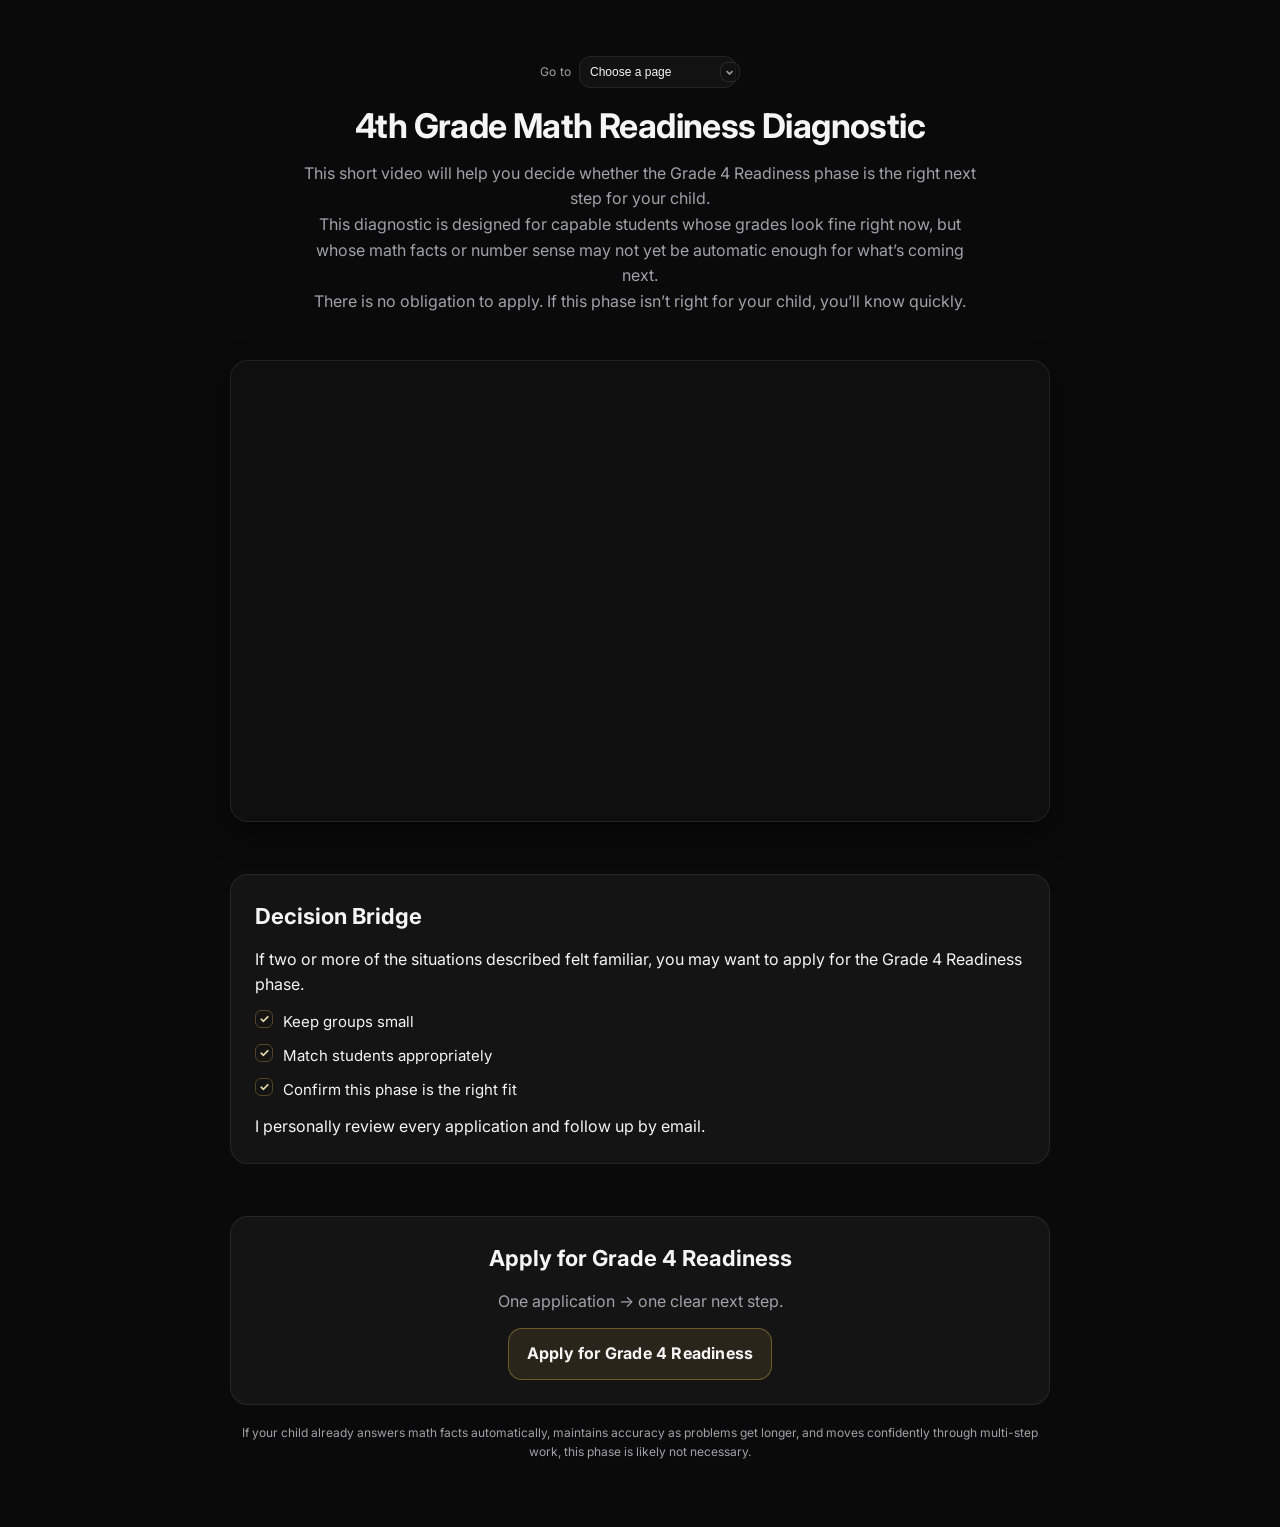
==== diagnostic.html @ a54bfd74 "Add page switcher dropdown" ====
<!doctype html>
<html lang="en">
<head>
  <meta charset="utf-8" />
  <meta name="viewport" content="width=device-width,initial-scale=1" />
  <title>4th Grade Math Readiness Diagnostic | McSpadden Math Lab</title>
  <meta name="description" content="A short diagnostic video to help parents decide whether to apply for Grade 4 Readiness." />
  <link rel="preconnect" href="https://fonts.googleapis.com">
  <link rel="preconnect" href="https://fonts.gstatic.com" crossorigin>
  <link href="https://fonts.googleapis.com/css2?family=Inter:wght@400;600;700&display=swap" rel="stylesheet">
  <style>
    :root {
      --bg: #0a0a0a;
      --card: #141414;
      --text: #f5f5f5;
      --muted: #a1a1aa;
      --accent: #c6a04a;
      --accent-soft: #e7d9a8;
      --border: rgba(255,255,255,0.08);
      --radius-lg: 18px;
      --max-width: 860px;
    }

    * { box-sizing: border-box; margin: 0; padding: 0; }
    body {
      font-family: Inter, system-ui, -apple-system, "Segoe UI", Roboto, Arial, sans-serif;
      background: var(--bg);
      color: var(--text);
      line-height: 1.6;
    }
    a { color: inherit; text-decoration: none; }
    .container {
      max-width: var(--max-width);
      margin: 0 auto;
      padding: 0 20px;
    }
    header {
      padding: 56px 0 20px;
      text-align: center;
    }
    .site-nav {
      display: inline-flex;
      align-items: center;
      gap: 8px;
      margin-bottom: 18px;
      color: var(--muted);
      font-size: 12px;
      letter-spacing: 0.2px;
    }
    .site-nav select {
      appearance: none;
      background: rgba(20,20,20,0.8);
      border: 1px solid var(--border);
      color: var(--text);
      padding: 8px 28px 8px 10px;
      border-radius: 12px;
      font-size: 12px;
      cursor: pointer;
    }
    .site-nav select:focus {
      outline: 2px solid rgba(198,160,74,0.45);
      outline-offset: 2px;
    }
    .site-nav .chev {
      margin-left: -24px;
      pointer-events: none;
      width: 20px;
      height: 20px;
      border-radius: 8px;
      border: 1px solid rgba(255,255,255,0.10);
      background: rgba(18,18,18,0.55);
      display: inline-flex;
      align-items: center;
      justify-content: center;
      color: var(--muted);
      font-weight: 900;
      font-size: 11px;
    }
    h1 {
      font-size: 34px;
      line-height: 1.2;
      letter-spacing: -0.6px;
      margin-bottom: 14px;
    }
    .lead {
      color: var(--muted);
      font-size: 16px;
      max-width: 68ch;
      margin: 0 auto;
    }

    main { padding-bottom: 40px; }

    .section {
      padding: 26px 0;
    }
    .card {
      border: 1px solid var(--border);
      border-radius: var(--radius-lg);
      background: var(--card);
      padding: 24px;
    }

    .video-wrap {
      border: 1px solid var(--border);
      border-radius: var(--radius-lg);
      overflow: hidden;
      background: #0f0f0f;
      box-shadow: 0 12px 30px rgba(0,0,0,0.45);
    }
    .video-embed {
      position: relative;
      padding-top: 56.25%;
    }
    .video-embed iframe {
      position: absolute;
      inset: 0;
      width: 100%;
      height: 100%;
      border: 0;
    }

    .decision h2,
    .cta h2 {
      font-size: 22px;
      margin-bottom: 12px;
    }
    .list {
      display: grid;
      gap: 10px;
      margin-top: 12px;
    }
    .li {
      display: grid;
      grid-template-columns: 18px 1fr;
      gap: 10px;
      align-items: start;
      font-size: 15px;
    }
    .bullet {
      width: 18px;
      height: 18px;
      border-radius: 6px;
      border: 1px solid rgba(198,160,74,0.35);
      display: inline-flex;
      align-items: center;
      justify-content: center;
      color: var(--accent-soft);
      font-weight: 700;
      font-size: 12px;
    }

    .cta {
      text-align: center;
    }
    .cta p { color: var(--muted); }

    .btn {
      display: inline-flex;
      align-items: center;
      justify-content: center;
      margin-top: 14px;
      padding: 12px 18px;
      border-radius: 14px;
      border: 1px solid rgba(198,160,74,0.45);
      background: rgba(198,160,74,0.12);
      color: var(--text);
      font-weight: 700;
      letter-spacing: 0.2px;
      transition: transform 120ms ease, background 120ms ease;
    }
    .btn:hover { transform: translateY(-1px); background: rgba(198,160,74,0.18); }

    .footnote {
      font-size: 12px;
      color: var(--muted);
      text-align: center;
      margin-top: 18px;
    }

    @media (max-width: 720px) {
      header { padding-top: 48px; }
      h1 { font-size: 28px; }
      .card { padding: 18px; }
    }
  </style>
</head>
<body>
  <header>
    <div class="container">
      <div class="site-nav" aria-label="Site navigation">
        <label for="page-select">Go to</label>
        <select id="page-select" onchange="if (this.value) window.location.href = this.value;">
          <option value="" selected>Choose a page</option>
          <option value="/index.html">Grade 4 Readiness</option>
          <option value="/diagnostic.html">Readiness Diagnostic</option>
        </select>
        <span class="chev" aria-hidden="true">⌄</span>
      </div>
      <h1>4th Grade Math Readiness Diagnostic</h1>
      <p class="lead">
        This short video will help you decide whether the Grade 4 Readiness phase is the right next step for your child.
      </p>
      <p class="lead">
        This diagnostic is designed for capable students whose grades look fine right now, but whose math facts or number sense may not yet be automatic enough for what’s coming next.
      </p>
      <p class="lead">
        There is no obligation to apply. If this phase isn’t right for your child, you’ll know quickly.
      </p>
    </div>
  </header>

  <main>
    <section class="section">
      <div class="container">
        <div class="video-wrap" aria-label="Diagnostic video">
          <div class="video-embed">
            <iframe
  title="Grade 4 Readiness Diagnostic Video"
  src="https://www.youtube-nocookie.com/embed/2SNiEiiEE1A?rel=0"
  allow="accelerometer; autoplay; clipboard-write; encrypted-media; gyroscope; picture-in-picture"
  allowfullscreen>

            ></iframe>
          </div>
        </div>
      </div>
    </section>

    <section class="section decision">
      <div class="container">
        <div class="card">
          <h2>Decision Bridge</h2>
          <p>
            If two or more of the situations described felt familiar, you may want to apply for the Grade 4 Readiness phase.
          </p>
          <div class="list" role="list">
            <div class="li" role="listitem">
              <span class="bullet">✓</span>
              <span>Keep groups small</span>
            </div>
            <div class="li" role="listitem">
              <span class="bullet">✓</span>
              <span>Match students appropriately</span>
            </div>
            <div class="li" role="listitem">
              <span class="bullet">✓</span>
              <span>Confirm this phase is the right fit</span>
            </div>
          </div>
          <p style="margin-top: 12px;">
            I personally review every application and follow up by email.
          </p>
        </div>
      </div>
    </section>

    <section class="section">
      <div class="container">
        <div class="card cta">
          <h2>Apply for Grade 4 Readiness</h2>
          <p>One application → one clear next step.</p>
          <a
            class="btn"
            href="https://docs.google.com/forms/d/e/1FAIpQLSfO8oBdHKv9BETG9DQ2NHJP70v-f6Mk2C3GIIjoC-ymewStnA/viewform"
            target="_blank"
            rel="noopener"
          >
            Apply for Grade 4 Readiness
          </a>
        </div>
        <p class="footnote">
          If your child already answers math facts automatically, maintains accuracy as problems get longer, and moves confidently through multi-step work, this phase is likely not necessary.
        </p>
      </div>
    </section>
  </main>
</body>
</html>
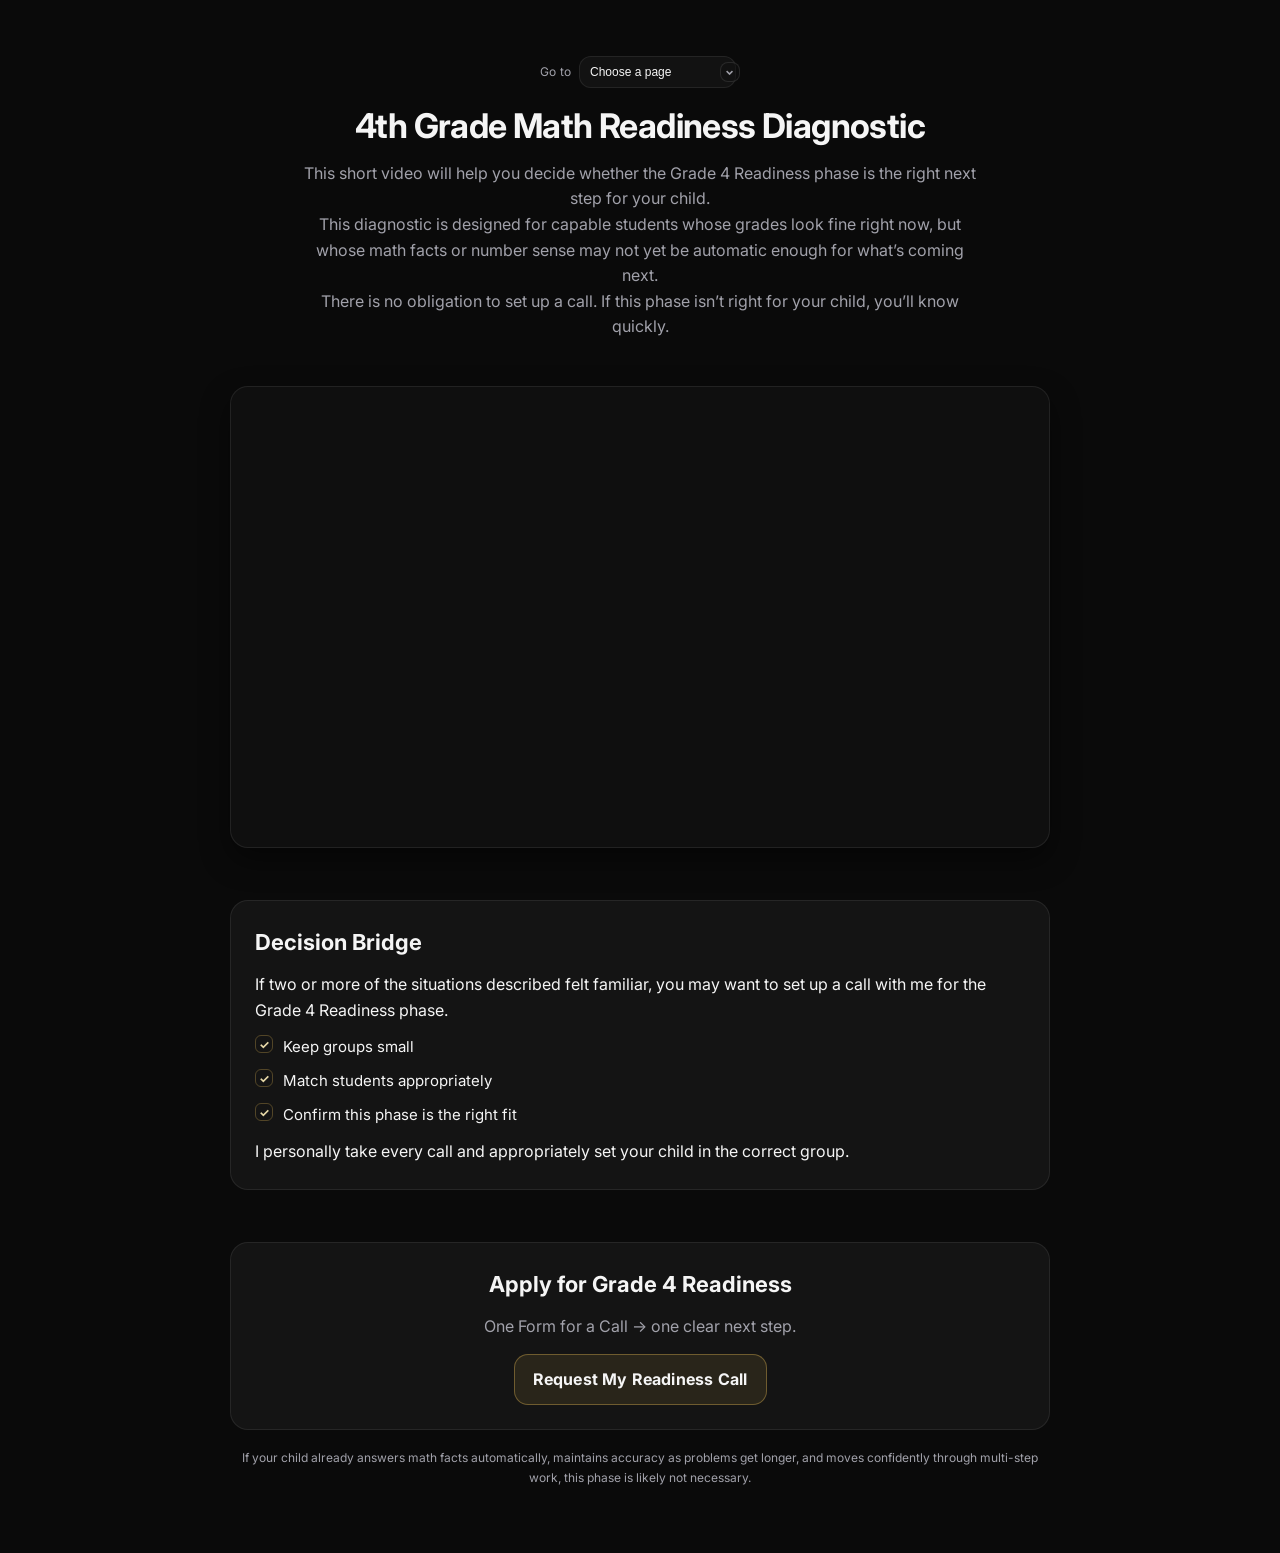
==== commit c2c7ec1e: "Update diagnostic.html" ====
--- a/diagnostic.html
+++ b/diagnostic.html
@@ -205,7 +205,7 @@
         This diagnostic is designed for capable students whose grades look fine right now, but whose math facts or number sense may not yet be automatic enough for what’s coming next.
       </p>
       <p class="lead">
-        There is no obligation to apply. If this phase isn’t right for your child, you’ll know quickly.
+        There is no obligation to set up a call. If this phase isn’t right for your child, you’ll know quickly.
       </p>
     </div>
   </header>
@@ -232,7 +232,7 @@
         <div class="card">
           <h2>Decision Bridge</h2>
           <p>
-            If two or more of the situations described felt familiar, you may want to apply for the Grade 4 Readiness phase.
+            If two or more of the situations described felt familiar, you may want to set up a call with me for the Grade 4 Readiness phase.
           </p>
           <div class="list" role="list">
             <div class="li" role="listitem">
@@ -249,7 +249,7 @@
             </div>
           </div>
           <p style="margin-top: 12px;">
-            I personally review every application and follow up by email.
+            I personally take every call and appropriately set your child in the correct group.
           </p>
         </div>
       </div>
@@ -259,14 +259,14 @@
       <div class="container">
         <div class="card cta">
           <h2>Apply for Grade 4 Readiness</h2>
-          <p>One application → one clear next step.</p>
+          <p>One Form for a Call → one clear next step.</p>
           <a
             class="btn"
             href="https://docs.google.com/forms/d/e/1FAIpQLSfO8oBdHKv9BETG9DQ2NHJP70v-f6Mk2C3GIIjoC-ymewStnA/viewform"
             target="_blank"
             rel="noopener"
           >
-            Apply for Grade 4 Readiness
+            Request My Readiness Call
           </a>
         </div>
         <p class="footnote">
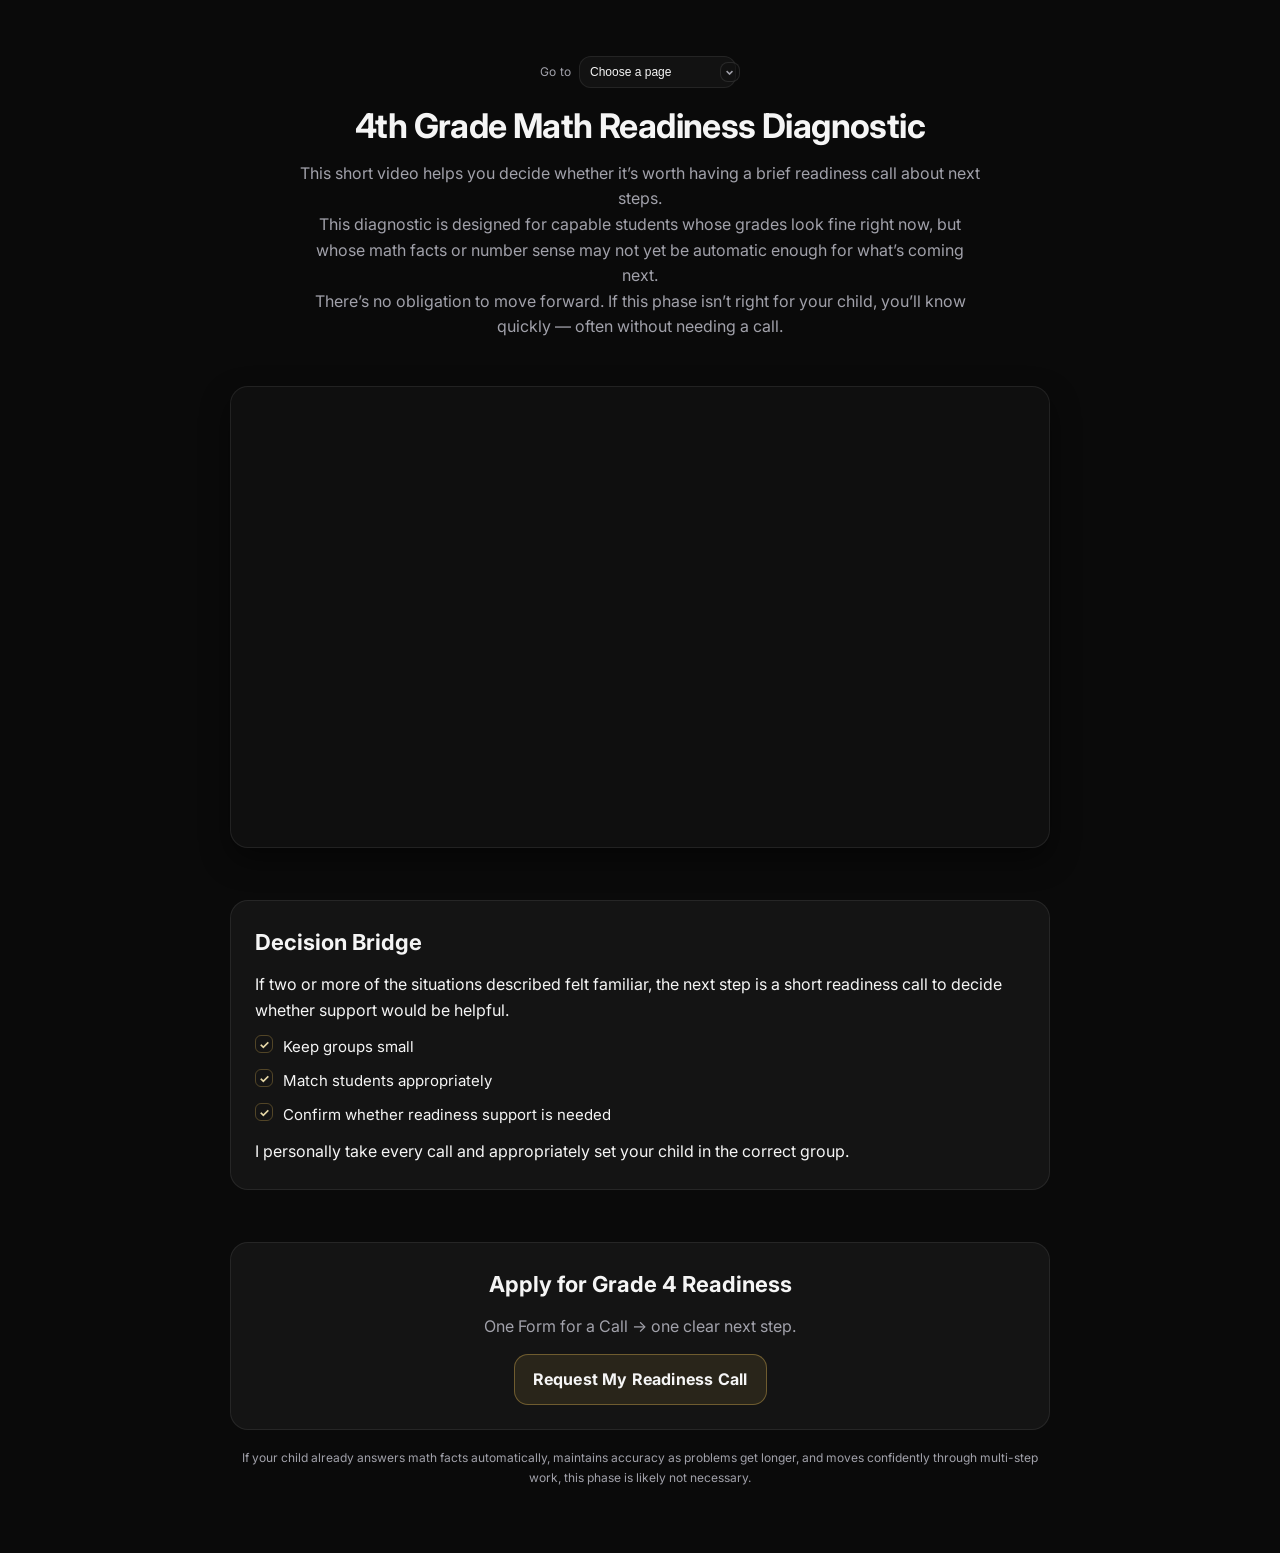
==== commit 69dddd53: "Update diagnostic.html" ====
--- a/diagnostic.html
+++ b/diagnostic.html
@@ -199,13 +199,13 @@
       </div>
       <h1>4th Grade Math Readiness Diagnostic</h1>
       <p class="lead">
-        This short video will help you decide whether the Grade 4 Readiness phase is the right next step for your child.
+        This short video helps you decide whether it’s worth having a brief readiness call about next steps.
       </p>
       <p class="lead">
         This diagnostic is designed for capable students whose grades look fine right now, but whose math facts or number sense may not yet be automatic enough for what’s coming next.
       </p>
       <p class="lead">
-        There is no obligation to set up a call. If this phase isn’t right for your child, you’ll know quickly.
+        There’s no obligation to move forward. If this phase isn’t right for your child, you’ll know quickly — often without needing a call.
       </p>
     </div>
   </header>
@@ -232,7 +232,7 @@
         <div class="card">
           <h2>Decision Bridge</h2>
           <p>
-            If two or more of the situations described felt familiar, you may want to set up a call with me for the Grade 4 Readiness phase.
+            If two or more of the situations described felt familiar, the next step is a short readiness call to decide whether support would be helpful.
           </p>
           <div class="list" role="list">
             <div class="li" role="listitem">
@@ -245,7 +245,7 @@
             </div>
             <div class="li" role="listitem">
               <span class="bullet">✓</span>
-              <span>Confirm this phase is the right fit</span>
+              <span>Confirm whether readiness support is needed</span>
             </div>
           </div>
           <p style="margin-top: 12px;">
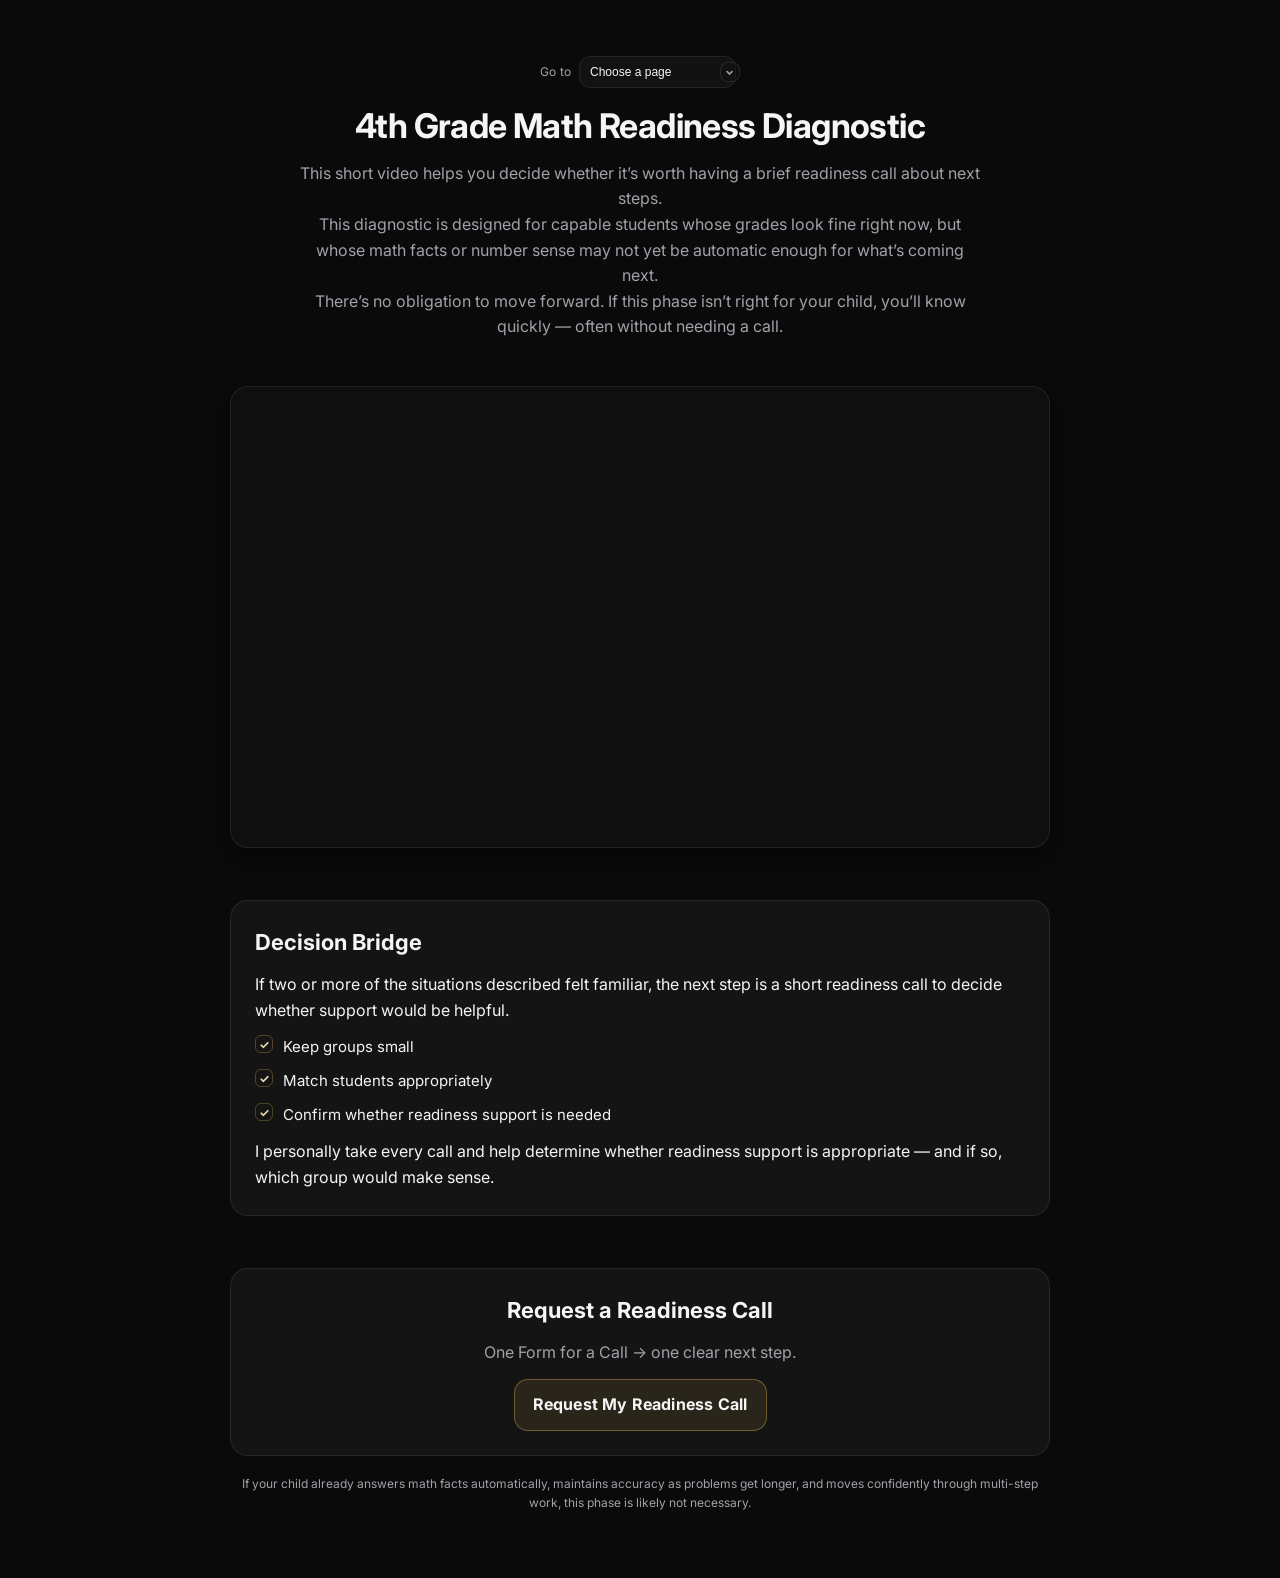
==== commit 1184b91d: "Update diagnostic.html" ====
--- a/diagnostic.html
+++ b/diagnostic.html
@@ -249,7 +249,7 @@
             </div>
           </div>
           <p style="margin-top: 12px;">
-            I personally take every call and appropriately set your child in the correct group.
+            I personally take every call and help determine whether readiness support is appropriate — and if so, which group would make sense.
           </p>
         </div>
       </div>
@@ -258,7 +258,7 @@
     <section class="section">
       <div class="container">
         <div class="card cta">
-          <h2>Apply for Grade 4 Readiness</h2>
+          <h2>Request a Readiness Call</h2>
           <p>One Form for a Call → one clear next step.</p>
           <a
             class="btn"
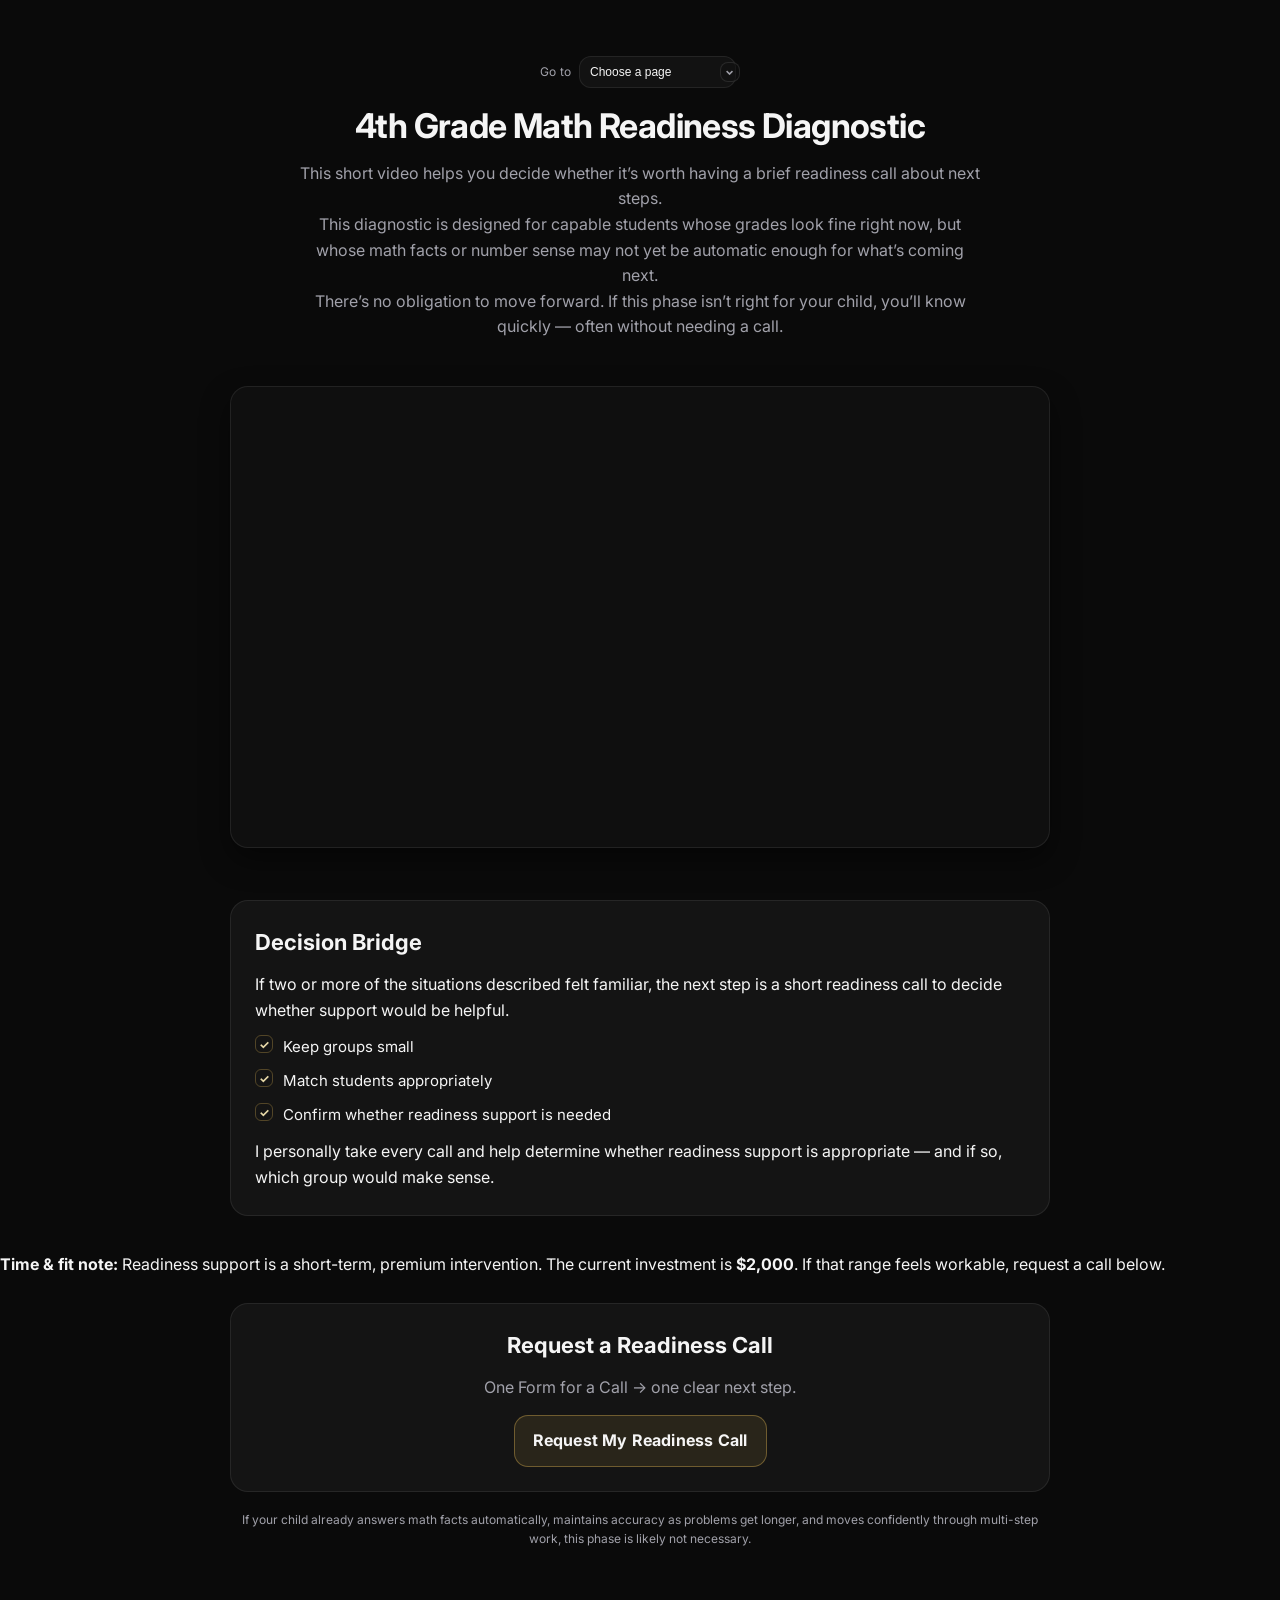
==== commit db77b2dc: "Update diagnostic.html" ====
--- a/diagnostic.html
+++ b/diagnostic.html
@@ -254,6 +254,11 @@
         </div>
       </div>
     </section>
+<p style="margin-top:10px;">
+  <strong>Time &amp; fit note:</strong> Readiness support is a short-term, premium intervention.
+  The current investment is <strong>$2,000</strong>.
+  If that range feels workable, request a call below.
+</p>
 
     <section class="section">
       <div class="container">
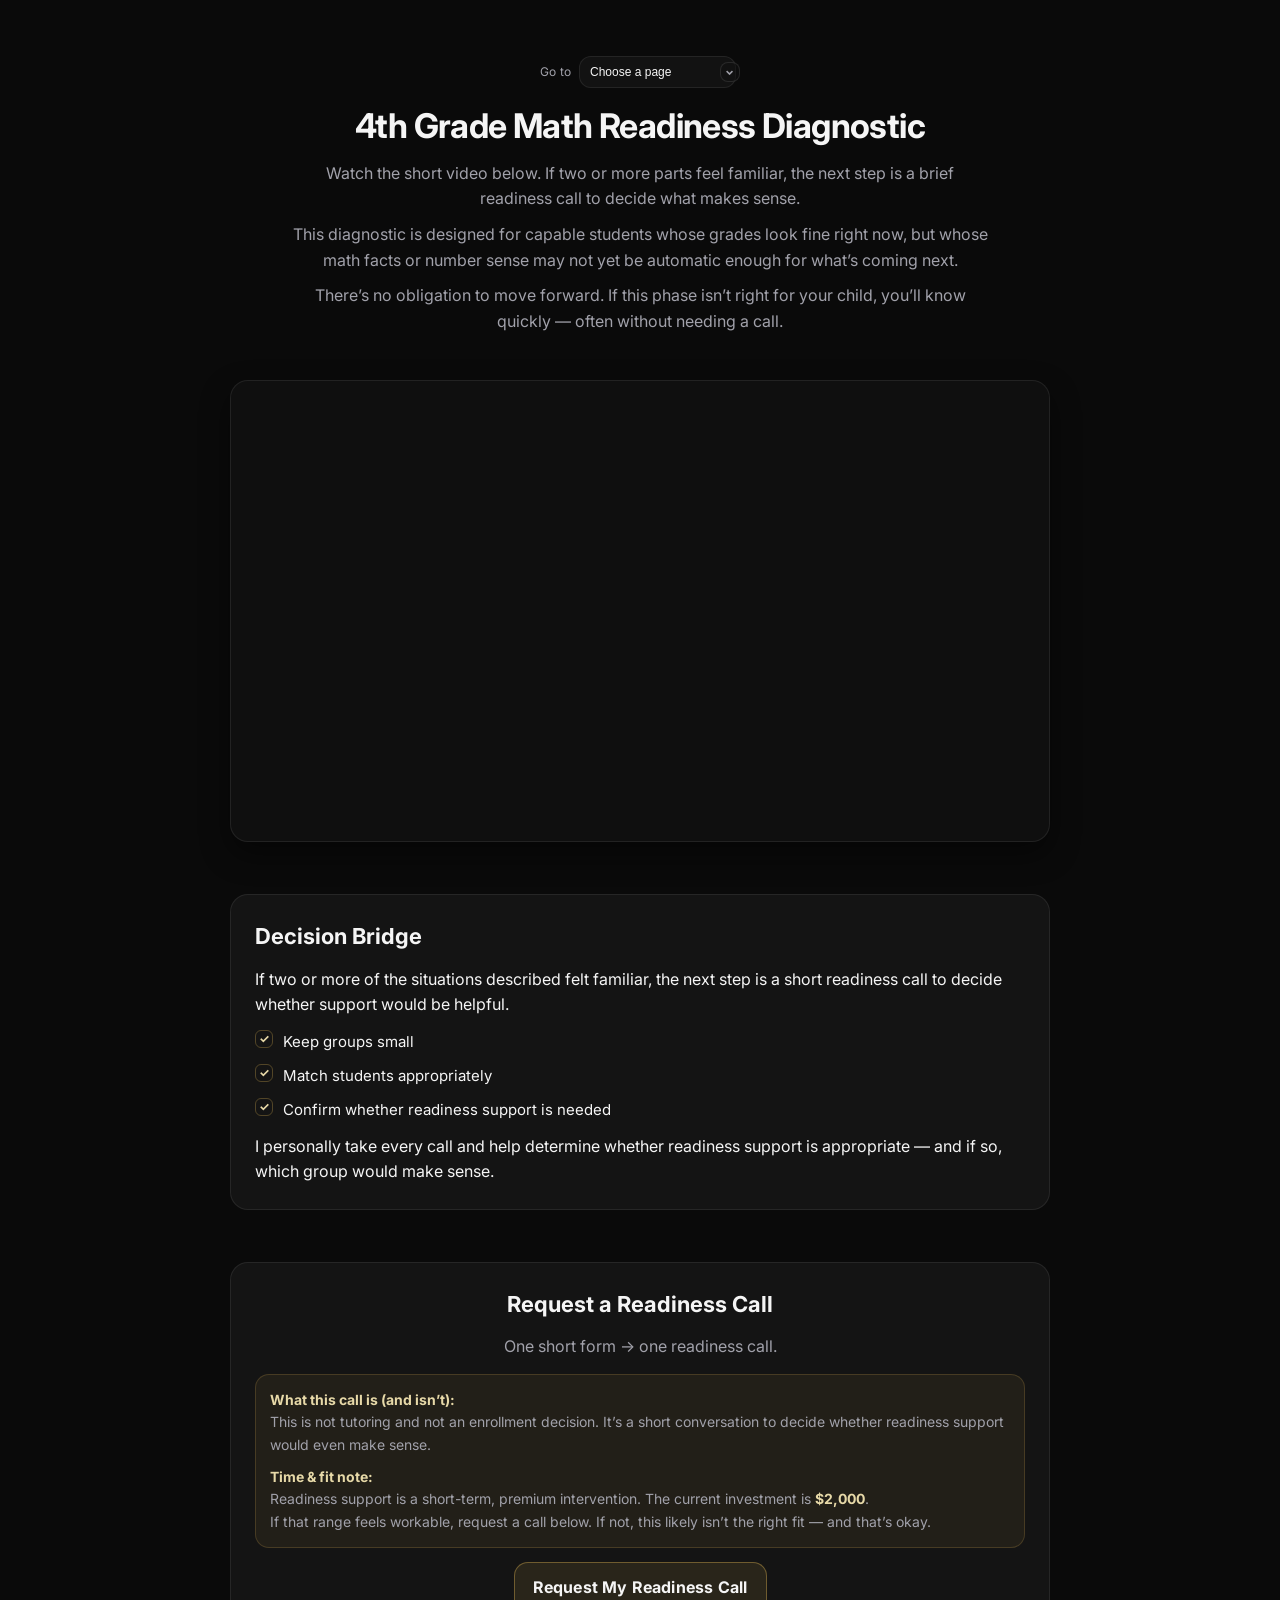
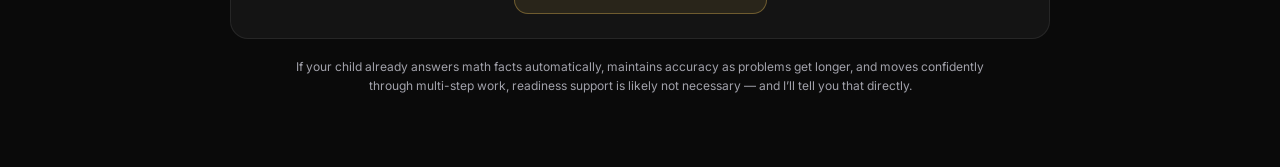
==== commit 7ff313be: "Update diagnostic.html" ====
--- a/diagnostic.html
+++ b/diagnostic.html
@@ -4,10 +4,11 @@
   <meta charset="utf-8" />
   <meta name="viewport" content="width=device-width,initial-scale=1" />
   <title>4th Grade Math Readiness Diagnostic | McSpadden Math Lab</title>
-  <meta name="description" content="A short diagnostic video to help parents decide whether to apply for Grade 4 Readiness." />
+  <meta name="description" content="A short diagnostic video to help parents decide whether to request a brief readiness call about next steps." />
   <link rel="preconnect" href="https://fonts.googleapis.com">
   <link rel="preconnect" href="https://fonts.gstatic.com" crossorigin>
   <link href="https://fonts.googleapis.com/css2?family=Inter:wght@400;600;700&display=swap" rel="stylesheet">
+
   <style>
     :root {
       --bg: #0a0a0a;
@@ -34,10 +35,12 @@
       margin: 0 auto;
       padding: 0 20px;
     }
+
     header {
       padding: 56px 0 20px;
       text-align: center;
     }
+
     .site-nav {
       display: inline-flex;
       align-items: center;
@@ -76,6 +79,7 @@
       font-weight: 900;
       font-size: 11px;
     }
+
     h1 {
       font-size: 34px;
       line-height: 1.2;
@@ -85,15 +89,15 @@
     .lead {
       color: var(--muted);
       font-size: 16px;
-      max-width: 68ch;
+      max-width: 70ch;
       margin: 0 auto;
     }
-
-    main { padding-bottom: 40px; }
-
-    .section {
-      padding: 26px 0;
-    }
+    .lead + .lead { margin-top: 10px; }
+
+    main { padding-bottom: 46px; }
+
+    .section { padding: 26px 0; }
+
     .card {
       border: 1px solid var(--border);
       border-radius: var(--radius-lg);
@@ -125,6 +129,7 @@
       font-size: 22px;
       margin-bottom: 12px;
     }
+
     .list {
       display: grid;
       gap: 10px;
@@ -150,9 +155,19 @@
       font-size: 12px;
     }
 
-    .cta {
-      text-align: center;
-    }
+    .callbox {
+      margin-top: 14px;
+      padding: 14px 14px;
+      border-radius: 14px;
+      border: 1px solid rgba(198,160,74,0.22);
+      background: rgba(198,160,74,0.08);
+      text-align: left;
+      color: var(--text);
+      font-size: 14px;
+    }
+    .callbox strong { color: var(--accent-soft); }
+
+    .cta { text-align: center; }
     .cta p { color: var(--muted); }
 
     .btn {
@@ -176,6 +191,9 @@
       color: var(--muted);
       text-align: center;
       margin-top: 18px;
+      max-width: 90ch;
+      margin-left: auto;
+      margin-right: auto;
     }
 
     @media (max-width: 720px) {
@@ -185,6 +203,7 @@
     }
   </style>
 </head>
+
 <body>
   <header>
     <div class="container">
@@ -197,13 +216,17 @@
         </select>
         <span class="chev" aria-hidden="true">⌄</span>
       </div>
+
       <h1>4th Grade Math Readiness Diagnostic</h1>
+
       <p class="lead">
-        This short video helps you decide whether it’s worth having a brief readiness call about next steps.
+        Watch the short video below. If two or more parts feel familiar, the next step is a brief readiness call to decide what makes sense.
       </p>
+
       <p class="lead">
         This diagnostic is designed for capable students whose grades look fine right now, but whose math facts or number sense may not yet be automatic enough for what’s coming next.
       </p>
+
       <p class="lead">
         There’s no obligation to move forward. If this phase isn’t right for your child, you’ll know quickly — often without needing a call.
       </p>
@@ -211,22 +234,22 @@
   </header>
 
   <main>
+    <!-- Video -->
     <section class="section">
       <div class="container">
         <div class="video-wrap" aria-label="Diagnostic video">
           <div class="video-embed">
             <iframe
-  title="Grade 4 Readiness Diagnostic Video"
-  src="https://www.youtube-nocookie.com/embed/2SNiEiiEE1A?rel=0"
-  allow="accelerometer; autoplay; clipboard-write; encrypted-media; gyroscope; picture-in-picture"
-  allowfullscreen>
-
-            ></iframe>
+              title="Grade 4 Readiness Diagnostic Video"
+              src="https://www.youtube-nocookie.com/embed/2SNiEiiEE1A?rel=0"
+              allow="accelerometer; autoplay; clipboard-write; encrypted-media; gyroscope; picture-in-picture"
+              allowfullscreen></iframe>
           </div>
         </div>
       </div>
     </section>
 
+    <!-- Decision Bridge -->
     <section class="section decision">
       <div class="container">
         <div class="card">
@@ -234,6 +257,7 @@
           <p>
             If two or more of the situations described felt familiar, the next step is a short readiness call to decide whether support would be helpful.
           </p>
+
           <div class="list" role="list">
             <div class="li" role="listitem">
               <span class="bullet">✓</span>
@@ -248,23 +272,33 @@
               <span>Confirm whether readiness support is needed</span>
             </div>
           </div>
+
           <p style="margin-top: 12px;">
             I personally take every call and help determine whether readiness support is appropriate — and if so, which group would make sense.
           </p>
         </div>
       </div>
     </section>
-<p style="margin-top:10px;">
-  <strong>Time &amp; fit note:</strong> Readiness support is a short-term, premium intervention.
-  The current investment is <strong>$2,000</strong>.
-  If that range feels workable, request a call below.
-</p>
-
+
+    <!-- Call CTA -->
     <section class="section">
       <div class="container">
         <div class="card cta">
           <h2>Request a Readiness Call</h2>
-          <p>One Form for a Call → one clear next step.</p>
+          <p>One short form → one readiness call.</p>
+
+          <div class="callbox" aria-label="Call expectations">
+            <p>
+              <strong>What this call is (and isn’t):</strong><br>
+              This is not tutoring and not an enrollment decision. It’s a short conversation to decide whether readiness support would even make sense.
+            </p>
+            <p style="margin-top: 10px;">
+              <strong>Time &amp; fit note:</strong><br>
+              Readiness support is a short-term, premium intervention. The current investment is <strong>$2,000</strong>.<br>
+              If that range feels workable, request a call below. If not, this likely isn’t the right fit — and that’s okay.
+            </p>
+          </div>
+
           <a
             class="btn"
             href="https://docs.google.com/forms/d/e/1FAIpQLSfO8oBdHKv9BETG9DQ2NHJP70v-f6Mk2C3GIIjoC-ymewStnA/viewform"
@@ -274,8 +308,10 @@
             Request My Readiness Call
           </a>
         </div>
+
         <p class="footnote">
-          If your child already answers math facts automatically, maintains accuracy as problems get longer, and moves confidently through multi-step work, this phase is likely not necessary.
+          If your child already answers math facts automatically, maintains accuracy as problems get longer, and moves confidently through multi-step work,
+          readiness support is likely not necessary — and I’ll tell you that directly.
         </p>
       </div>
     </section>
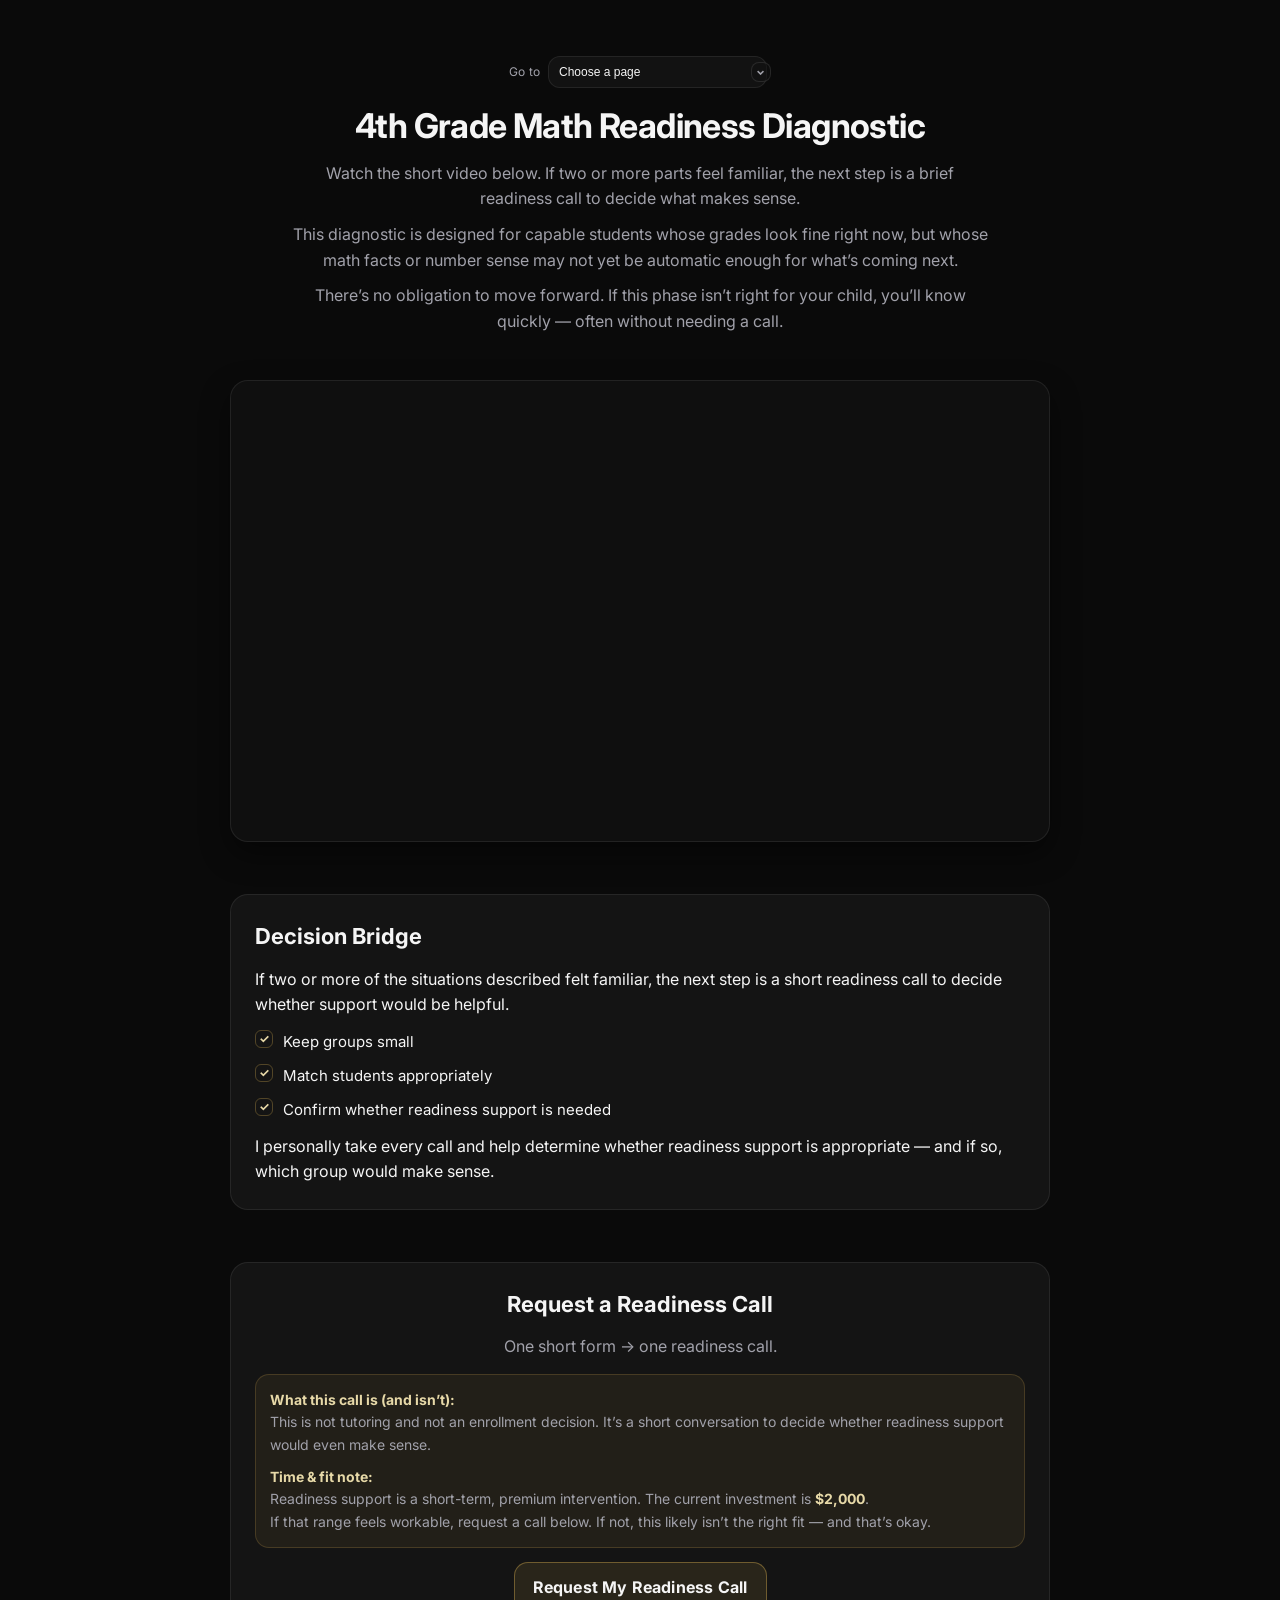
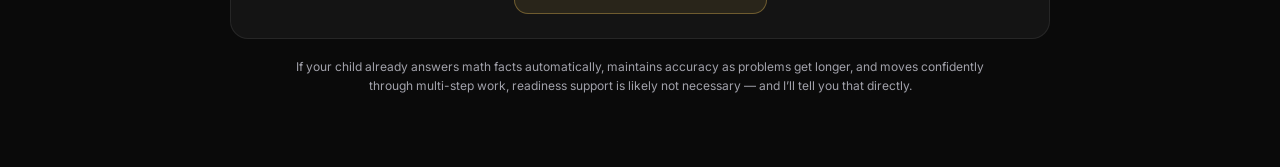
==== commit 9a5ae1c6: "Add mathlab funnel pages and navigation" ====
--- a/diagnostic.html
+++ b/diagnostic.html
@@ -213,6 +213,10 @@
           <option value="" selected>Choose a page</option>
           <option value="/index.html">Grade 4 Readiness</option>
           <option value="/diagnostic.html">Readiness Diagnostic</option>
+          <option value="/mathlab-funnel/lead-magnet.html">7-Day Math Reset (Lead Magnet)</option>
+          <option value="/mathlab-funnel/vsl.html">Ready for the Next Grade (VSL)</option>
+          <option value="/mathlab-funnel/schedule-call.html">Schedule a Call</option>
+          <option value="/mathlab-funnel/thank-you.html">You're Booked (Thank You)</option>
         </select>
         <span class="chev" aria-hidden="true">⌄</span>
       </div>
